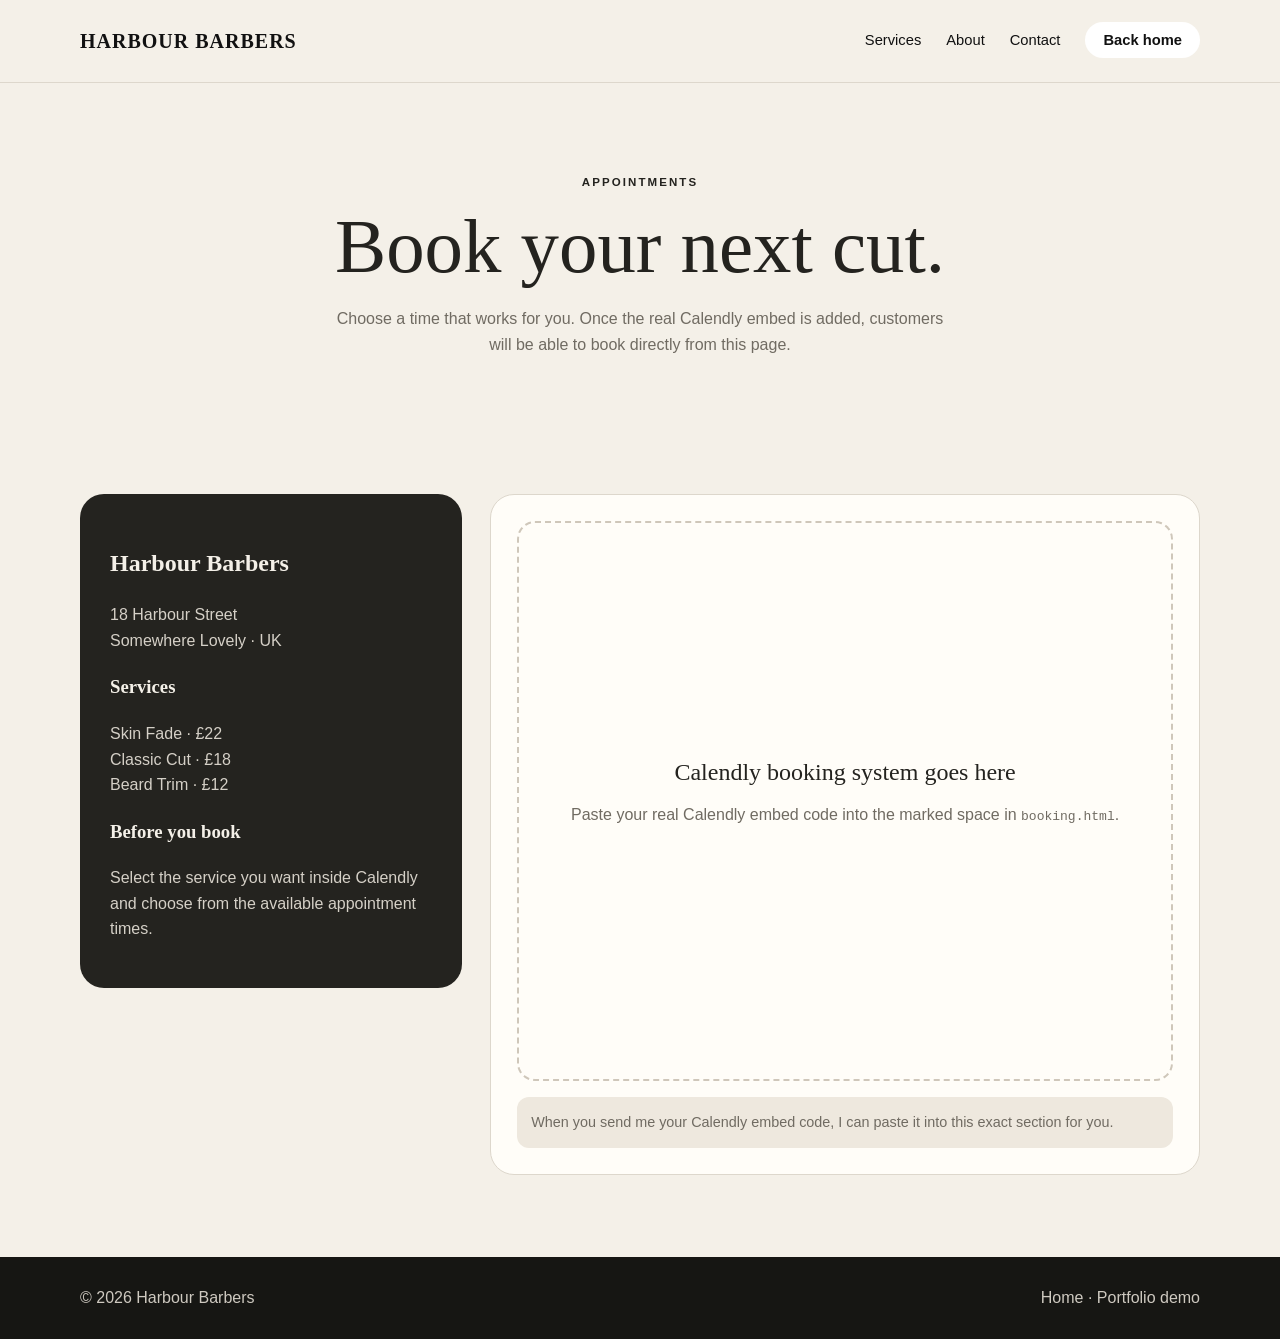
==== booking.html @ a1963469 "Add files via upload" ====
<!doctype html>
<html lang="en">
<head>
<meta charset="utf-8">
<meta name="viewport" content="width=device-width,initial-scale=1">
<meta name="description" content="Book a haircut at Harbour Barbers.">
<title>Book a Cut | Harbour Barbers</title>
<link rel="stylesheet" href="style.css">
</head>
<body class="booking-page">

<header>
  <div class="wrap nav">
    <a class="brand" href="index.html">HARBOUR BARBERS</a>
    <ul class="links">
      <li><a href="index.html#services">Services</a></li>
      <li><a href="index.html#about">About</a></li>
      <li><a href="index.html#contact">Contact</a></li>
      <li><a class="pill" href="index.html">Back home</a></li>
    </ul>
  </div>
</header>

<main>
  <section class="booking-hero">
    <div class="wrap">
      <div class="eyebrow">Appointments</div>
      <h1>Book your next cut.</h1>
      <p>Choose a time that works for you. Once the real Calendly embed is added, customers will be able to book directly from this page.</p>
    </div>
  </section>

  <section>
    <div class="wrap booking-layout">
      <aside class="booking-info">
        <h2>Harbour Barbers</h2>
        <p>18 Harbour Street<br>Somewhere Lovely · UK</p>

        <h3>Services</h3>
        <p>Skin Fade · £22<br>Classic Cut · £18<br>Beard Trim · £12</p>

        <h3>Before you book</h3>
        <p>Select the service you want inside Calendly and choose from the available appointment times.</p>
      </aside>

      <div class="calendly-shell">
        <div class="calendly-placeholder">
          <div>
            <strong>Calendly booking system goes here</strong>
            <p>Paste your real Calendly embed code into the marked space in <code>booking.html</code>.</p>

            <!-- CALENDLY EMBED START -->

            <!-- PASTE YOUR CALENDLY EMBED CODE HERE -->

            <!-- CALENDLY EMBED END -->
          </div>
        </div>

        <div class="code-note">
          When you send me your Calendly embed code, I can paste it into this exact section for you.
        </div>
      </div>
    </div>
  </section>
</main>

<footer>
  <div class="wrap foot">
    <span>© 2026 Harbour Barbers</span>
    <span><a href="index.html">Home</a> · Portfolio demo</span>
  </div>
</footer>

</body>
</html>
---- style.css ----
*{box-sizing:border-box}html{scroll-behavior:smooth}body{margin:0;font-family:Arial,Helvetica,sans-serif;color:#24231f;background:#f4f0e8;line-height:1.6}a{text-decoration:none;color:inherit}.wrap{width:min(1120px,92%);margin:auto}
header{position:absolute;top:0;width:100%;z-index:5;color:#fff}.nav{height:82px;display:flex;align-items:center;justify-content:space-between}.brand{font:700 1.25rem Georgia,serif;letter-spacing:.05em}.links{display:flex;gap:25px;align-items:center;list-style:none;margin:0;padding:0;font-size:.92rem}.pill{background:#fff;color:#24231f;padding:10px 18px;border-radius:999px;font-weight:700}
.hero{min-height:73vh;color:#fff;display:grid;place-items:center;text-align:center;background:linear-gradient(#15151299,#151512c4),https://images.unsplash.com/photo-1503951914875-452162b0f3f1?auto=format&fit=crop&w=1800&q=85 center/cover}.hero-inner{padding:120px 0 70px}.eyebrow{text-transform:uppercase;letter-spacing:.18em;font-size:.72rem;font-weight:800;margin-bottom:16px}.hero h1{font:400 clamp(3rem,7vw,6rem)/1.02 Georgia,serif;margin:0}.hero p{max-width:650px;margin:22px auto;font-size:1.08rem}.btn{display:inline-block;background:#8c5b3f;color:#fff;padding:13px 21px;border-radius:999px;font-weight:800}
section{padding:82px 0}.heading{max-width:720px;margin-bottom:36px}.heading h2{font:400 clamp(2.5rem,5vw,4.2rem)/1.05 Georgia,serif;margin:0 0 14px}.heading p{color:#706b62}.cards{display:grid;grid-template-columns:repeat(3,1fr);gap:20px}.card{background:#fffdf8;border:1px solid #ddd7cc;border-radius:22px;padding:26px}.card h3{font:400 1.5rem Georgia,serif;margin:0 0 8px}.card p{color:#706b62}.price{font-weight:800;margin-top:15px;color:#8c5b3f}
.dark{background:#24231f;color:#f4f0e8}.dark p{color:#d5d0c7}.split{display:grid;grid-template-columns:1fr 1fr;gap:55px;align-items:center}.box{background:#fffdf8;border-radius:24px;padding:34px;color:#24231f}.contact{background:#8c5b3f;color:#fff}.contact p{color:#f6eee6}.contact .btn{background:#fff;color:#24231f}footer{background:#161613;color:#cec9c0;padding:28px 0}.foot{display:flex;justify-content:space-between;gap:20px;flex-wrap:wrap}
@media(max-width:760px){.links li:not(:last-child){display:none}.cards,.split{grid-template-columns:1fr}section{padding:62px 0}}

/* Booking page */
.booking-page header{position:relative;background:#f4f0e8;color:#111111;border-bottom:1px solid #ddd7cc}
.booking-page .nav{color:#111111}
.booking-page .links a{color:#111111}
.booking-page .booking-hero{padding:90px 0 55px;text-align:center;background:#f4f0e8;color:#24231f}
.booking-page .booking-hero h1{font:400 clamp(2.8rem,6vw,5rem)/1.05 Georgia,serif;margin:0 0 18px}
.booking-page .booking-hero p{max-width:620px;margin:0 auto;color:#706b62}
.booking-layout{display:grid;grid-template-columns:.7fr 1.3fr;gap:28px;align-items:start}
.booking-info{background:#24231f;color:#f4f0e8;border-radius:24px;padding:30px}
.booking-info h2,.booking-info h3{font-family:Georgia,serif}
.booking-info p{color:#d5d0c7}
.calendly-shell{background:#fffdf8;border:1px solid #ddd7cc;border-radius:24px;padding:26px}
.calendly-placeholder{min-height:560px;border:2px dashed #cfc7ba;border-radius:18px;display:flex;align-items:center;justify-content:center;text-align:center;padding:35px;color:#706b62}
.calendly-placeholder strong{display:block;color:#24231f;font:400 1.5rem Georgia,serif;margin-bottom:10px}
.code-note{margin-top:16px;font-size:.9rem;color:#706b62;background:#eee8de;border-radius:12px;padding:14px}
@media(max-width:760px){.booking-layout{grid-template-columns:1fr}.calendly-placeholder{min-height:420px}}
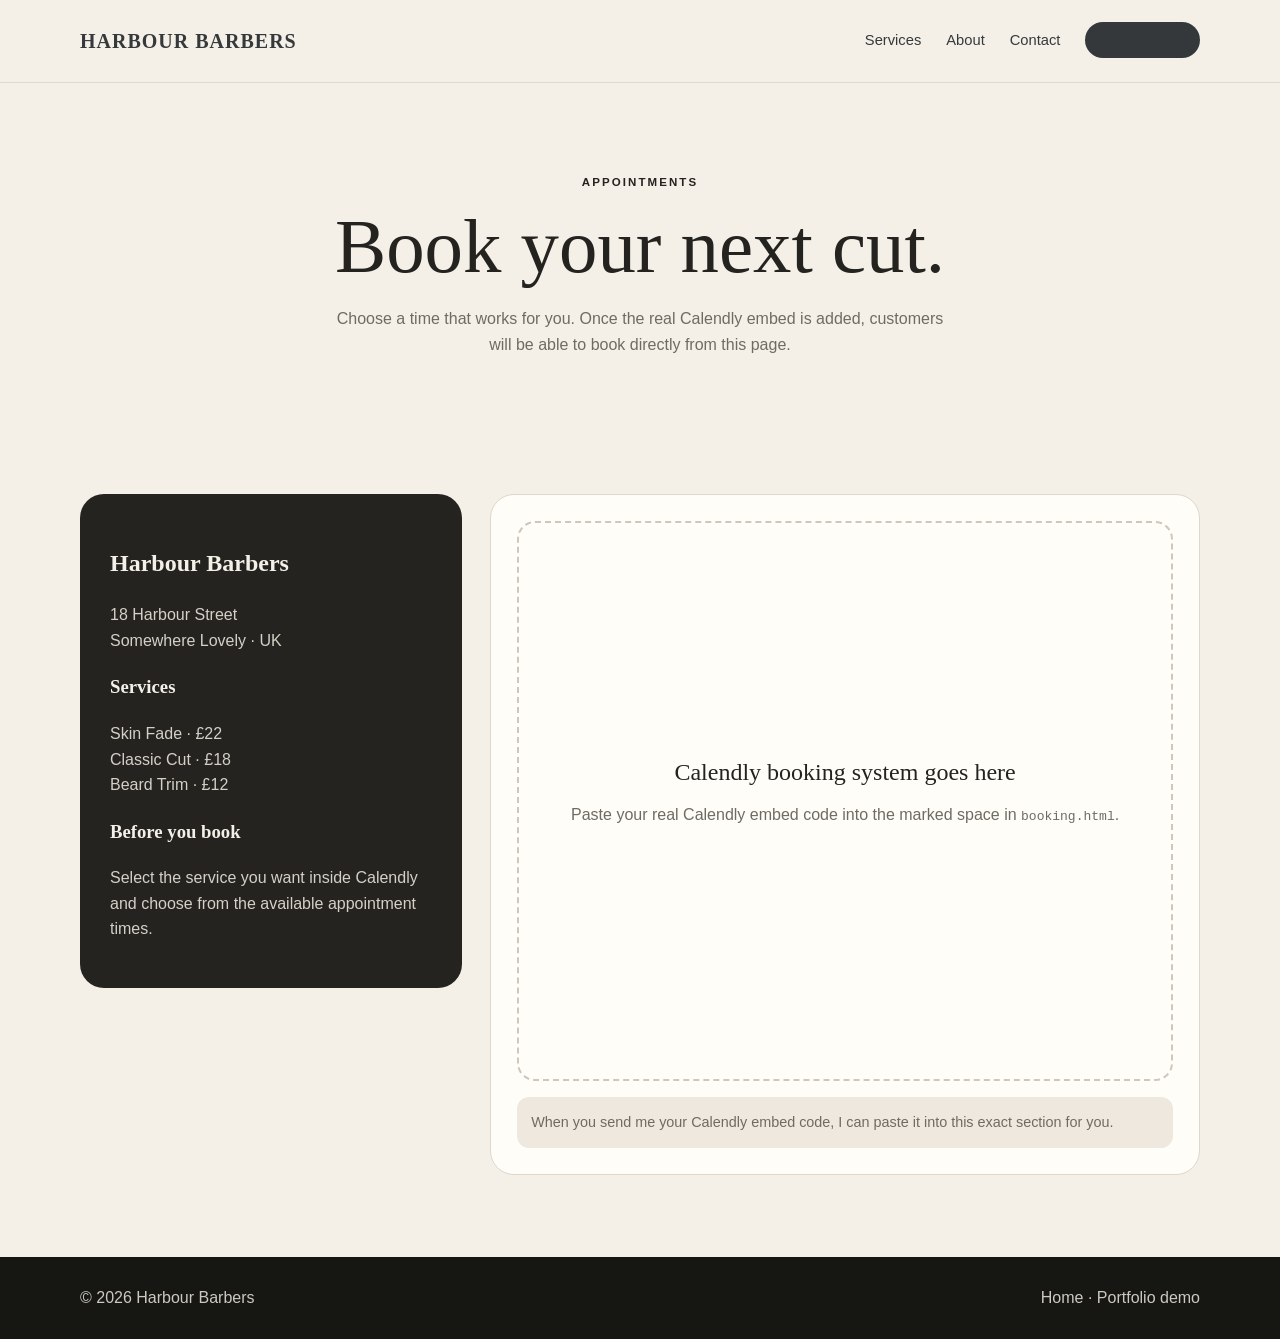
==== commit adb5b095: "Add files via upload" ====
--- a/booking.html
+++ b/booking.html
@@ -15,7 +15,7 @@
     <ul class="links">
       <li><a href="index.html#services">Services</a></li>
       <li><a href="index.html#about">About</a></li>
-      <li><a href="index.html#contact">Contact</a></li>
+      <li><a href="contact.html">Contact</a></li>
       <li><a class="pill" href="index.html">Back home</a></li>
     </ul>
   </div>
--- a/style.css
+++ b/style.css
@@ -21,3 +21,44 @@
 .calendly-placeholder strong{display:block;color:#24231f;font:400 1.5rem Georgia,serif;margin-bottom:10px}
 .code-note{margin-top:16px;font-size:.9rem;color:#706b62;background:#eee8de;border-radius:12px;padding:14px}
 @media(max-width:760px){.booking-layout{grid-template-columns:1fr}.calendly-placeholder{min-height:420px}}
+
+/* 2026 polish pass */
+body{
+  font-family:"Segoe UI",Inter,Arial,sans-serif;
+  color:#2d3134;
+}
+.hero{
+  background:
+    linear-gradient(90deg,rgba(244,240,232,.86) 0%,rgba(244,240,232,.72) 37%,rgba(20,20,18,.14) 68%),
+    url("barbershop-hero.jpg") center/cover no-repeat !important;
+  color:#2d3134 !important;
+  text-align:left;
+}
+.hero-inner{width:min(1120px,92%);margin:auto}
+.hero .eyebrow,.hero h1,.hero p{color:#303438 !important}
+.hero p{margin:22px 0;max-width:600px}
+header{color:#35393c !important}
+header .brand,header .links a{color:#35393c !important}
+header .pill{background:#34383b;color:#fff !important}
+.heading h2,.card h3{color:#303438}
+.dark .box,.dark .box h3,.dark .box p{color:#303438 !important}
+.dark .box{background:#f1eee8}
+.contact{background:#e7e3dc;color:#303438}
+.contact p{color:#5d6368}
+.contact .heading h2{color:#303438 !important}
+.contact .btn{background:#34383b;color:#fff}
+
+/* Contact page */
+.contact-hero{padding:85px 0 55px;background:#e9e6df;color:#303438}
+.contact-hero-grid{display:grid;grid-template-columns:.9fr 1.1fr;gap:45px;align-items:center}
+.contact-hero h1{font:500 clamp(2.8rem,6vw,5rem)/1.02 "Segoe UI",Arial,sans-serif;letter-spacing:-.045em;margin:0 0 18px;color:#303438}
+.contact-hero p{color:#60666b;max-width:560px}
+.contact-hero img{width:100%;height:380px;object-fit:cover;border-radius:24px;box-shadow:0 20px 55px rgba(30,30,28,.14)}
+.contact-layout{display:grid;grid-template-columns:.7fr 1.3fr;gap:28px;align-items:start}
+.contact-details-card,.map-card{background:#f8f6f1;border:1px solid #d5d0c7;border-radius:24px;padding:28px}
+.contact-details-card h2{font:500 2rem "Segoe UI",Arial,sans-serif;color:#303438;margin-top:0}
+.contact-details-card p{color:#555c61;margin:20px 0}
+.map-placeholder{min-height:420px;border:2px dashed #c8c1b5;border-radius:18px;display:flex;align-items:center;justify-content:center;text-align:center;padding:35px;color:#676d72;background:#eeebe4}
+.map-placeholder strong{display:block;color:#303438;font-size:1.25rem;margin-bottom:10px}
+.map-card iframe{width:100%;min-height:420px;border:0;border-radius:16px}
+@media(max-width:760px){.contact-hero-grid,.contact-layout{grid-template-columns:1fr}.contact-hero img{height:280px}}
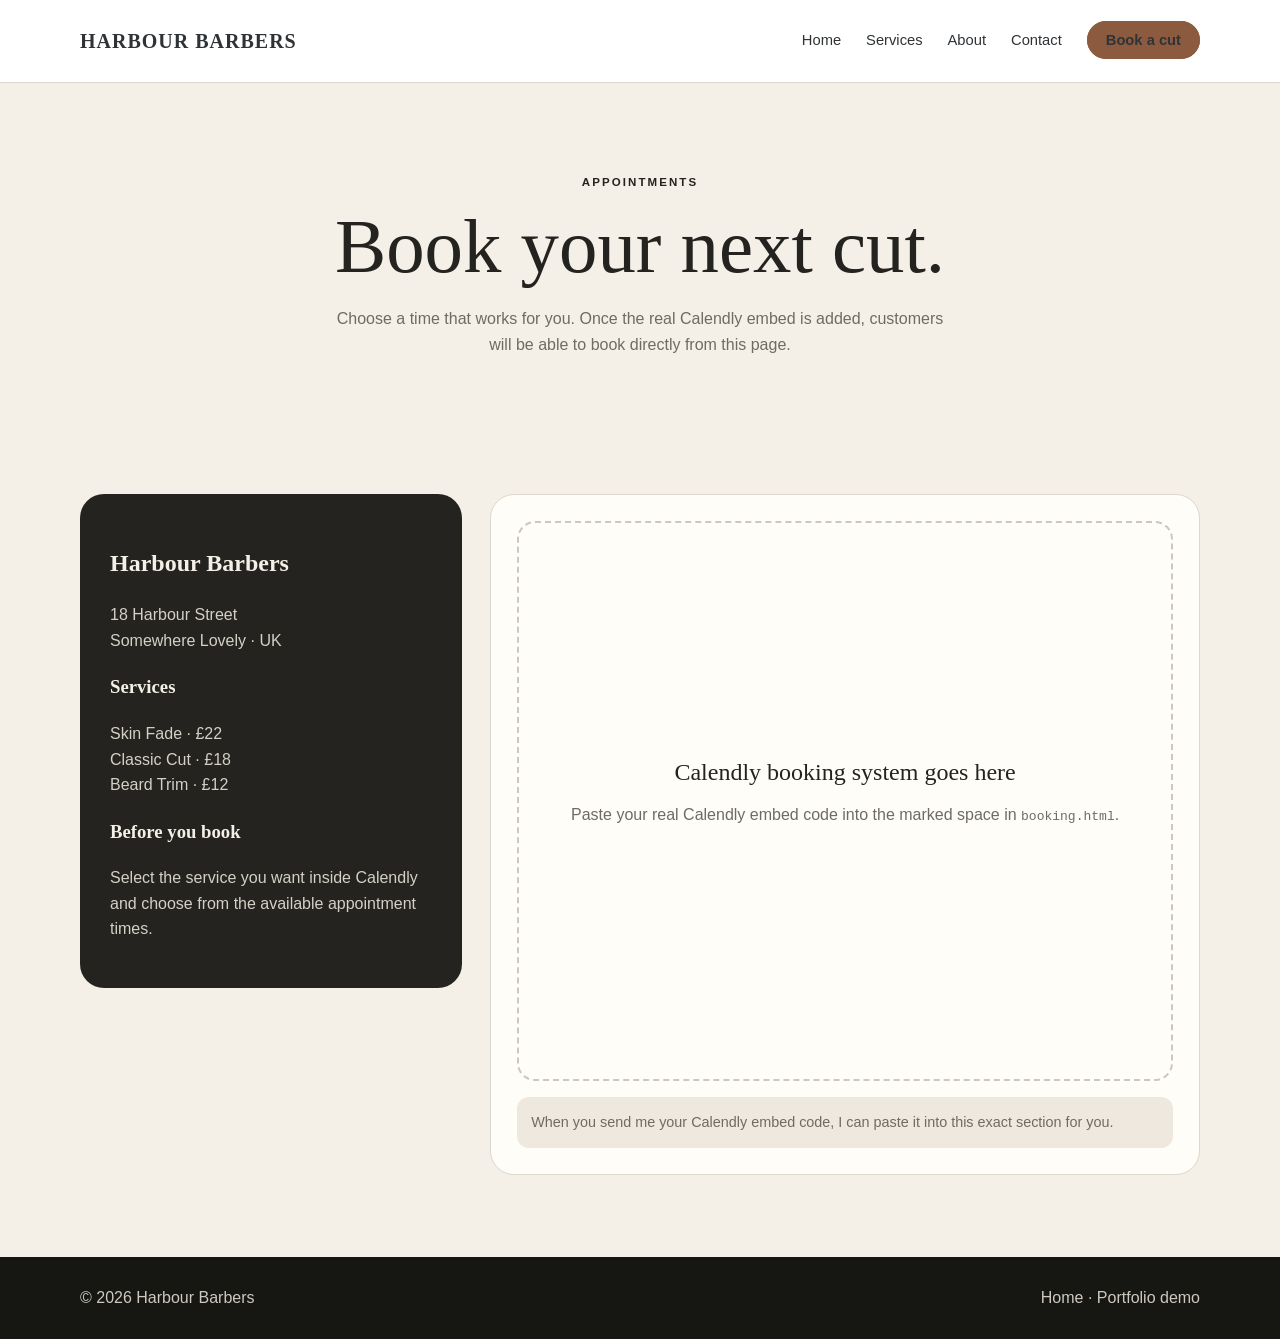
==== commit fe97f2c9: "Add files via upload" ====
--- a/booking.html
+++ b/booking.html
@@ -13,10 +13,11 @@
   <div class="wrap nav">
     <a class="brand" href="index.html">HARBOUR BARBERS</a>
     <ul class="links">
+      <li><a href="index.html">Home</a></li>
       <li><a href="index.html#services">Services</a></li>
       <li><a href="index.html#about">About</a></li>
       <li><a href="contact.html">Contact</a></li>
-      <li><a class="pill" href="index.html">Back home</a></li>
+      <li><a class="pill booking-pill" href="booking.html">Book a cut</a></li>
     </ul>
   </div>
 </header>
--- a/style.css
+++ b/style.css
@@ -62,3 +62,117 @@
 .map-placeholder strong{display:block;color:#303438;font-size:1.25rem;margin-bottom:10px}
 .map-card iframe{width:100%;min-height:420px;border:0;border-radius:16px}
 @media(max-width:760px){.contact-hero-grid,.contact-layout{grid-template-columns:1fr}.contact-hero img{height:280px}}
+
+/* Final requested homepage polish */
+.hero{
+  background:
+    linear-gradient(90deg,rgba(248,246,241,.94) 0%,rgba(248,246,241,.82) 38%,rgba(20,20,18,.10) 67%),
+    url("https://images.unsplash.com/photo-1503951914875-452162b0f3f1?auto=format&fit=crop&w=1800&q=88") 66% center / cover no-repeat !important;
+  min-height:74vh;
+}
+.hero-inner{
+  max-width:1120px;
+  width:92%;
+  margin:auto;
+  padding-top:150px;
+  padding-bottom:90px;
+}
+
+.home-info-bar{
+  background:#ffffff;
+  color:#303438;
+  border-bottom:1px solid #ddd7cc;
+  font-size:.82rem;
+}
+.home-info-inner{
+  min-height:36px;
+  display:flex;
+  align-items:center;
+  justify-content:space-between;
+  gap:18px;
+}
+body:not(.booking-page) header{top:36px;}
+@media(max-width:760px){
+  .home-info-inner{justify-content:center;flex-wrap:wrap;padding:7px 0}
+  body:not(.booking-page) header{top:64px}
+}
+
+.dark .box,
+.dark .box h3,
+.dark .box p{
+  color:#4a3328 !important;
+}
+.dark .box .btn{
+  background:#8c5b3f;
+  color:#ffffff !important;
+}
+
+.hero .eyebrow{color:#6d4937 !important}
+.hero h1{color:#26292c !important}
+.hero p{color:#454a4e !important}
+
+/* Requested navigation/button/contact-image fixes */
+
+/* Remove mistaken homepage info strip entirely if any styles remain. */
+.home-info-bar{display:none !important}
+
+/* Homepage navigation is the white bar the user intended. */
+.home-header{
+  position:absolute !important;
+  top:0 !important;
+  left:0;
+  width:100%;
+  background:#ffffff !important;
+  color:#2f3336 !important;
+  border-bottom:1px solid #dedbd5;
+  box-shadow:0 1px 10px rgba(35,35,32,.05);
+}
+.home-header .brand,
+.home-header .links a{
+  color:#2f3336 !important;
+}
+
+/* Keep inner-page header bars clean and consistent too. */
+.booking-page header{
+  background:#ffffff !important;
+  color:#2f3336 !important;
+}
+.booking-page header .brand,
+.booking-page header .links a{
+  color:#2f3336 !important;
+}
+
+/* Book-a-cut buttons: warm brown with crisp white text, never grey-on-grey. */
+.booking-pill,
+a.booking-pill,
+.btn[href="booking.html"]{
+  background:#8c5b3f !important;
+  color:#ffffff !important;
+  border:1px solid #8c5b3f !important;
+  box-shadow:none !important;
+}
+.booking-pill:hover,
+.btn[href="booking.html"]:hover{
+  background:#714631 !important;
+  color:#ffffff !important;
+}
+
+/* Contact hero photo: fill its card cleanly without letterboxing/cropping awkwardly. */
+.contact-hero img{
+  width:100%;
+  height:360px;
+  object-fit:cover;
+  object-position:center;
+  display:block;
+  border-radius:24px;
+}
+
+/* Home hero begins below the white navigation bar. */
+.home-header + main .hero{
+  padding-top:82px;
+}
+
+@media(max-width:760px){
+  .home-header + main .hero{padding-top:82px}
+  .contact-hero img{height:260px}
+}
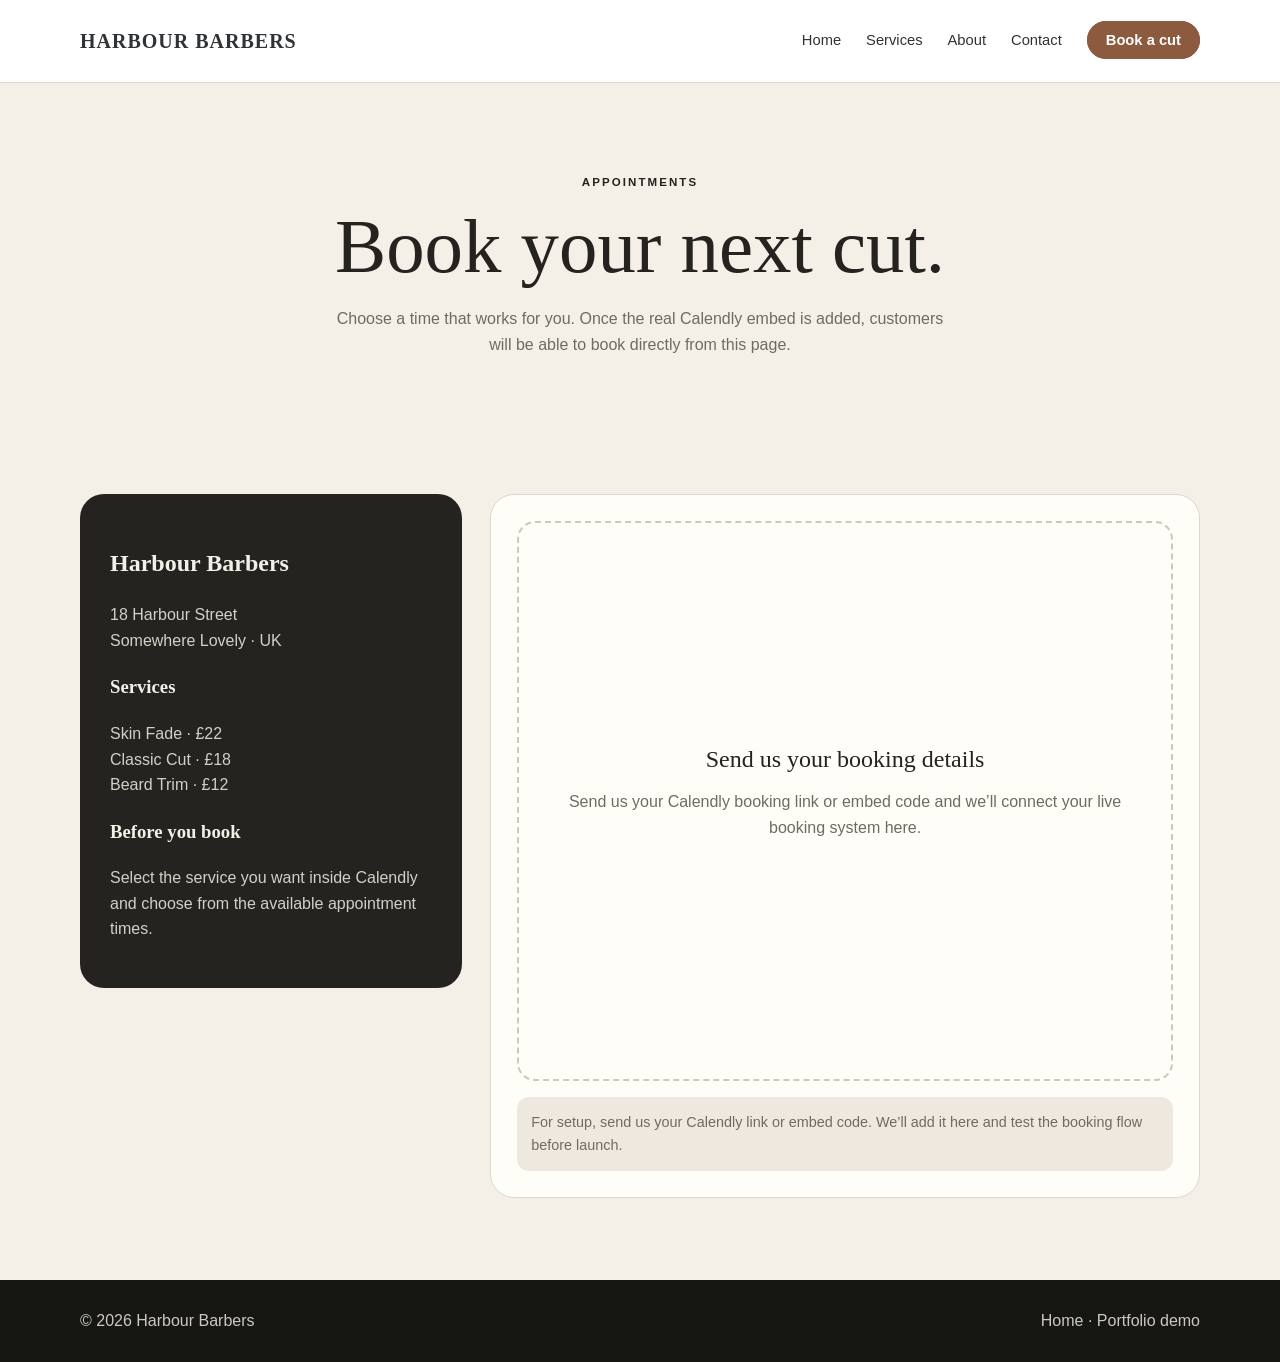
==== commit dd9946e8: "Add files via upload" ====
--- a/booking.html
+++ b/booking.html
@@ -47,19 +47,19 @@
       <div class="calendly-shell">
         <div class="calendly-placeholder">
           <div>
-            <strong>Calendly booking system goes here</strong>
-            <p>Paste your real Calendly embed code into the marked space in <code>booking.html</code>.</p>
+            <strong>Send us your booking details</strong>
+            <p>Send us your Calendly booking link or embed code and we’ll connect your live booking system here.</p>
 
             <!-- CALENDLY EMBED START -->
 
-            <!-- PASTE YOUR CALENDLY EMBED CODE HERE -->
+            <!-- CLIENT CALENDLY LINK / EMBED CODE GOES HERE -->
 
             <!-- CALENDLY EMBED END -->
           </div>
         </div>
 
         <div class="code-note">
-          When you send me your Calendly embed code, I can paste it into this exact section for you.
+          For setup, send us your Calendly link or embed code. We’ll add it here and test the booking flow before launch.
         </div>
       </div>
     </div>
--- a/style.css
+++ b/style.css
@@ -176,3 +176,37 @@
   .home-header + main .hero{padding-top:82px}
   .contact-hero img{height:260px}
 }
+
+/* Top-bar Book a Cut text fix */
+header .booking-pill,
+header a.booking-pill,
+.home-header .booking-pill,
+.booking-page header .booking-pill {
+  background:#8c5b3f !important;
+  color:#ffffff !important;
+}
+
+header .booking-pill:visited,
+header .booking-pill:hover,
+header .booking-pill:focus,
+header .booking-pill:active {
+  color:#ffffff !important;
+}
+
+/* FINAL inner-page Book a Cut text fix */
+.booking-page header .links a.booking-pill,
+.booking-page header .links a.booking-pill:link,
+.booking-page header .links a.booking-pill:visited,
+.booking-page header .links a.booking-pill:hover,
+.booking-page header .links a.booking-pill:focus,
+.booking-page header .links a.booking-pill:active,
+.contact-page header .links a.booking-pill,
+.contact-page header .links a.booking-pill:link,
+.contact-page header .links a.booking-pill:visited,
+.contact-page header .links a.booking-pill:hover,
+.contact-page header .links a.booking-pill:focus,
+.contact-page header .links a.booking-pill:active {
+    background:#8c5b3f !important;
+    color:#ffffff !important;
+    border-color:#8c5b3f !important;
+}
